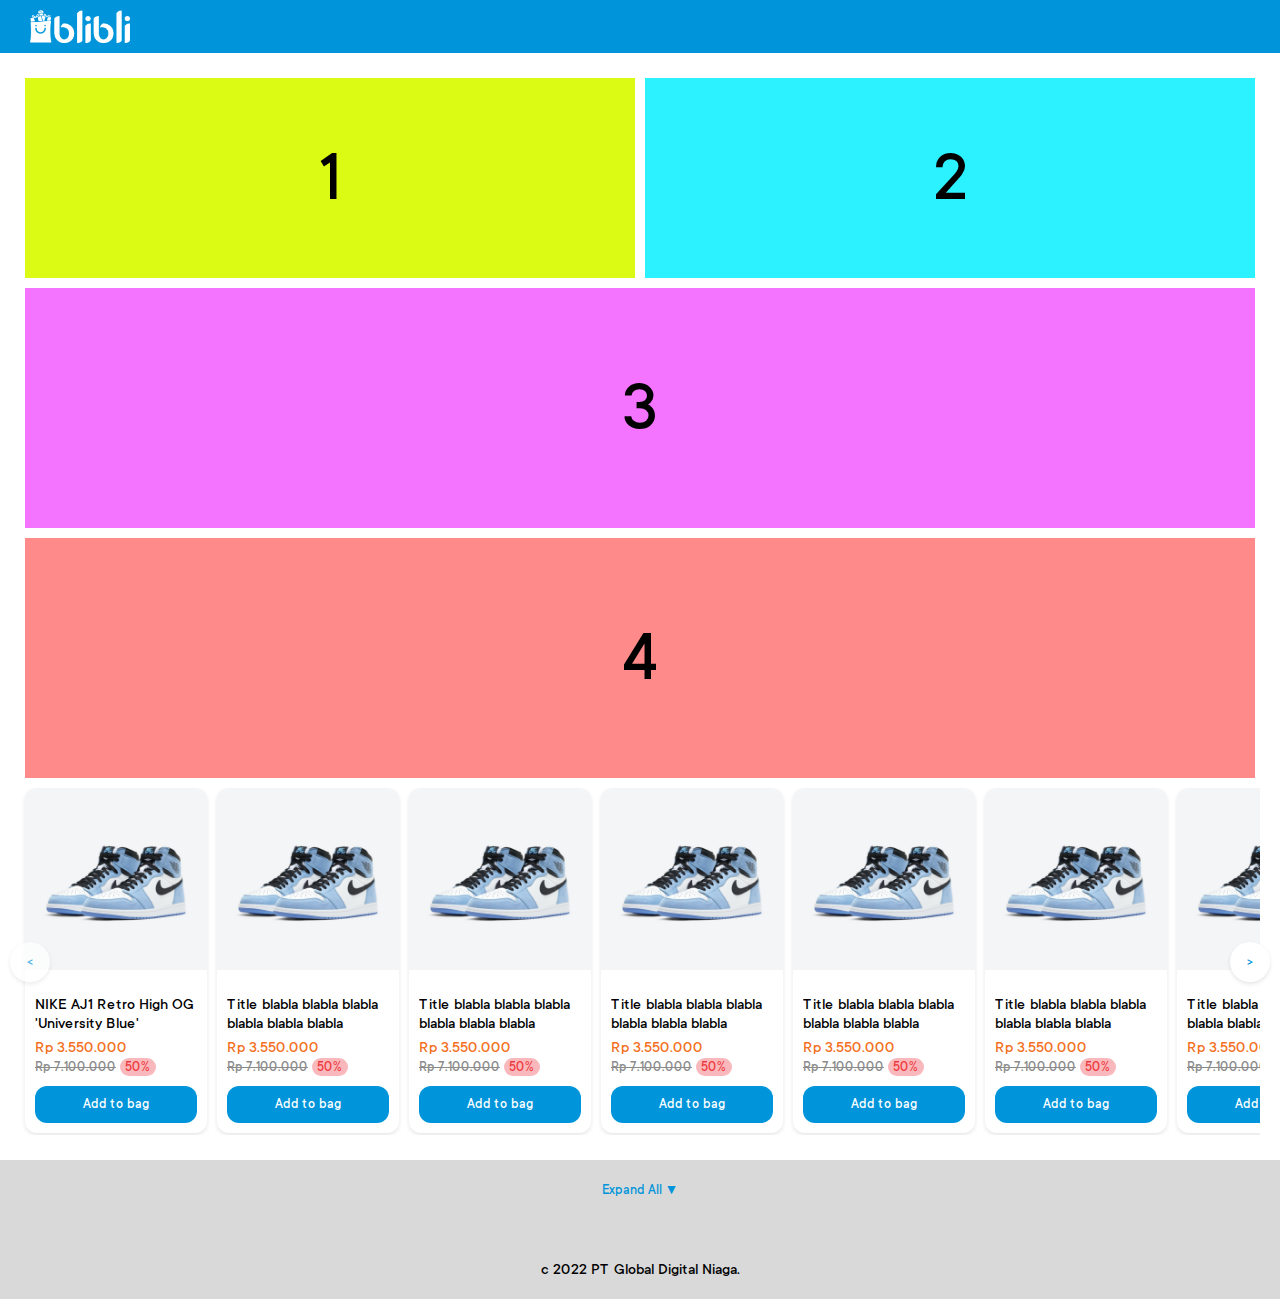
==== index.html @ 7bc6db9c "tidy the files" ====
<!DOCTYPE html>
<html lang="en">
  <head>
    <meta charset="UTF-8" />
    <meta name="viewport" content="width=device-width, initial-scale=1.0" />
    <title>Blibli - Fauzan Mustofa</title>
    <link rel="stylesheet" href="styles.css" />
  </head>
  <body>
    <header>
      <nav class="navbar">
        <div class="navbar-left">
          <img
            src="/images/blibli-putih.png"
            alt="Blibli Logo"
            class="logo"
          />
        </div>
      </nav>
    </header>

    <main>
      <!-- <div class="container">
        <button class="scroll-button left-button" disabled>&lt;</button>
        <div class="product-container">
          <article class="product-card">
            <div class="product-image">
              <img
                src="/images/air_jordan_nike_aj1_mid_diamond_full02_t4jyio6v.webp"
                alt="Product Image"
              />
            </div>
            <div class="product-details">
              <p class="product-title">
                Title blabla blabla blabla blabla blabla blabla
              </p>
              <div class="product-price-container">
                <span class="price">Rp 3.550.000</span>
                <div>
                  <span class="discount-price">Rp 7.100.000</span>
                  <span class="discount-percentage">50%</span>
                </div>
              </div>
              <button class="add-to-bag-button">Add to bag</button>
            </div>
          </article>

          <article class="product-card">
            <div class="product-image">
              <img
                src="/images/air_jordan_nike_aj1_mid_diamond_full02_t4jyio6v.webp"
                alt="Product Image"
              />
            </div>
            <div class="product-details">
              <p class="product-title">
                Title blabla blabla blabla blabla blabla blabla
              </p>
              <div class="product-price-container">
                <span class="price">Rp 3.550.000</span>
                <div>
                  <span class="discount-price">Rp 7.100.000</span>
                  <span class="discount-percentage">50%</span>
                </div>
              </div>
              <button class="add-to-bag-button">Add to bag</button>
            </div>
          </article>

          <article class="product-card">
            <div class="product-image">
              <img
                src="/images/air_jordan_nike_aj1_mid_diamond_full02_t4jyio6v.webp"
                alt="Product Image"
              />
            </div>
            <div class="product-details">
              <p class="product-title">
                Title blabla blabla blabla blabla blabla blabla
              </p>
              <div class="product-price-container">
                <span class="price">Rp 3.550.000</span>
                <div>
                  <span class="discount-price">Rp 7.100.000</span>
                  <span class="discount-percentage">50%</span>
                </div>
              </div>
              <button class="add-to-bag-button">Add to bag</button>
            </div>
          </article>
        </div>
        <button class="scroll-button right-button">&gt;</button>
      </div>

      <button id="scrollToTopBtn" title="Go to top">
        <span class="arrow-up">&uarr;</span>
      </button> -->

      <div class="flex-container">
        <div class="div1" style="background-color: #dbfb15">
          <p class="medium">1</p>
        </div>
        <div class="div2" style="background-color: #2cf1fe">
          <p class="medium">2</p>
        </div>
        <div class="div3" style="background-color: #f474ff">
          <p class="medium">3</p>
        </div>
        <div class="div4" style="background-color: #ff8a8a">
          <p class="medium">4</p>
        </div>
        <div class="div5">
          <button class="scroll-button left-button" disabled>&lt;</button>
          <div class="product-container">
            <article class="product-card">
              <div class="product-image">
                <img
                  src="/images/NIKE-AJ1-Retro-High-OG-University-Blue.png"
                  alt="Product Image"
                />
              </div>
              <div class="product-details">
                <p class="product-title">
                  NIKE AJ1 Retro High OG 'University Blue'
                </p>
                <div class="product-price-container">
                  <span class="price">Rp 3.550.000</span>
                  <div>
                    <span class="discount-price">Rp 7.100.000</span>
                    <span class="discount-percentage">50%</span>
                  </div>
                </div>
                <button class="add-to-bag-button">Add to bag</button>
              </div>
            </article>

            <article class="product-card">
              <div class="product-image">
                <img
                  src="/images/NIKE-AJ1-Retro-High-OG-University-Blue.png"
                  alt="Product Image"
                />
              </div>
              <div class="product-details">
                <p class="product-title">
                  Title blabla blabla blabla blabla blabla blabla
                </p>
                <div class="product-price-container">
                  <span class="price">Rp 3.550.000</span>
                  <div>
                    <span class="discount-price">Rp 7.100.000</span>
                    <span class="discount-percentage">50%</span>
                  </div>
                </div>
                <button class="add-to-bag-button">Add to bag</button>
              </div>
            </article>

            <article class="product-card">
              <div class="product-image">
                <img
                  src="/images/NIKE-AJ1-Retro-High-OG-University-Blue.png"
                  alt="Product Image"
                />
              </div>
              <div class="product-details">
                <p class="product-title">
                  Title blabla blabla blabla blabla blabla blabla
                </p>
                <div class="product-price-container">
                  <span class="price">Rp 3.550.000</span>
                  <div>
                    <span class="discount-price">Rp 7.100.000</span>
                    <span class="discount-percentage">50%</span>
                  </div>
                </div>
                <button class="add-to-bag-button">Add to bag</button>
              </div>
            </article>

            <article class="product-card">
              <div class="product-image">
                <img
                  src="/images//NIKE-AJ1-Retro-High-OG-University-Blue.png"
                  alt="Product Image"
                />
              </div>
              <div class="product-details">
                <p class="product-title">
                  Title blabla blabla blabla blabla blabla blabla
                </p>
                <div class="product-price-container">
                  <span class="price">Rp 3.550.000</span>
                  <div>
                    <span class="discount-price">Rp 7.100.000</span>
                    <span class="discount-percentage">50%</span>
                  </div>
                </div>
                <button class="add-to-bag-button">Add to bag</button>
              </div>
            </article>

            <article class="product-card">
              <div class="product-image">
                <img
                  src="/images/NIKE-AJ1-Retro-High-OG-University-Blue.png"
                  alt="Product Image"
                />
              </div>
              <div class="product-details">
                <p class="product-title">
                  Title blabla blabla blabla blabla blabla blabla
                </p>
                <div class="product-price-container">
                  <span class="price">Rp 3.550.000</span>
                  <div>
                    <span class="discount-price">Rp 7.100.000</span>
                    <span class="discount-percentage">50%</span>
                  </div>
                </div>
                <button class="add-to-bag-button">Add to bag</button>
              </div>
            </article>

            <article class="product-card">
              <div class="product-image">
                <img
                  src="/images/NIKE-AJ1-Retro-High-OG-University-Blue.png"
                  alt="Product Image"
                />
              </div>
              <div class="product-details">
                <p class="product-title">
                  Title blabla blabla blabla blabla blabla blabla
                </p>
                <div class="product-price-container">
                  <span class="price">Rp 3.550.000</span>
                  <div>
                    <span class="discount-price">Rp 7.100.000</span>
                    <span class="discount-percentage">50%</span>
                  </div>
                </div>
                <button class="add-to-bag-button">Add to bag</button>
              </div>
            </article>

            <article class="product-card">
              <div class="product-image">
                <img
                  src="/images/NIKE-AJ1-Retro-High-OG-University-Blue.png"
                  alt="Product Image"
                />
              </div>
              <div class="product-details">
                <p class="product-title">
                  Title blabla blabla blabla blabla blabla blabla
                </p>
                <div class="product-price-container">
                  <span class="price">Rp 3.550.000</span>
                  <div>
                    <span class="discount-price">Rp 7.100.000</span>
                    <span class="discount-percentage">50%</span>
                  </div>
                </div>
                <button class="add-to-bag-button">Add to bag</button>
              </div>
            </article>

            <article class="product-card">
              <div class="product-image">
                <img
                  src="/images/NIKE-AJ1-Retro-High-OG-University-Blue.png"
                  alt="Product Image"
                />
              </div>
              <div class="product-details">
                <p class="product-title">
                  Title blabla blabla blabla blabla blabla blabla
                </p>
                <div class="product-price-container">
                  <span class="price">Rp 3.550.000</span>
                  <div>
                    <span class="discount-price">Rp 7.100.000</span>
                    <span class="discount-percentage">50%</span>
                  </div>
                </div>
                <button class="add-to-bag-button">Add to bag</button>
              </div>
            </article>

            <article class="product-card">
              <div class="product-image">
                <img
                  src="/images/NIKE-AJ1-Retro-High-OG-University-Blue.png"
                  alt="Product Image"
                />
              </div>
              <div class="product-details">
                <p class="product-title">
                  Title blabla blabla blabla blabla blabla blabla
                </p>
                <div class="product-price-container">
                  <span class="price">Rp 3.550.000</span>
                  <div>
                    <span class="discount-price">Rp 7.100.000</span>
                    <span class="discount-percentage">50%</span>
                  </div>
                </div>
                <button class="add-to-bag-button">Add to bag</button>
              </div>
            </article>
          </div>
          <button class="scroll-button right-button">&gt;</button>
        </div>
      </div>

      <button id="scrollToTopBtn" title="Go to top">
        <span class="arrow-up">&uarr;</span>
      </button>
    </main>

    <!-- Footer -->
    <footer>
      <div class="footer-content collapsed" id="footer-content">
        <p>
          Lorem ipsum dolor sit amet, consectetur adipiscing elit. Pellentesque
          eget posuere magna. Cras at turpis eget lacus pretium hendrerit.
          Pellentesque vitae dolor mauris. Class aptent taciti sociosqu ad
          litora torquent per conubia nostra, per inceptos himenaeos. Phasellus
          viverra vitae augue sed consequat. Maecenas laoreet augue sed sem
          condimentum dictum. Maecenas et metus auctor, placerat nisl pharetra,
          tempus nisl. Donec pulvinar pharetra nisi, vel rhoncus dolor finibus
          eu. Fusce id sagittis libero, et posuere sem. Mauris ultricies lacinia
          ante, in semper nis! dictum at. Fusce venenatis augue non nisl tempus,
          eu fringilla mauris lobortis. Class aptent taciti sociosqu ad litora
          torquent per conubia nostra, per inceptos himenaeos. Nunc volutpat
          nunc tempus odio faucibus, sit amet ullamcorper metus eleifend.
        </p>
      </div>
      <button id="toggle-footer-button" onclick="toggleFooter()">
        Expand All ▼
      </button>
      <section class="footer-bottom">c 2022 PT Global Digital Niaga.</section>
    </footer>

    <script src="script.js"></script>
  </body>
</html>
---- styles.css ----
:root {
  --biru: #0095da;
  --jingga: #f37021;
  --abu: #8b8b8b;
  --merah-terang: #f9b9bc;
  --merah: #ef3b42;
}

@font-face {
  font-family: "TT Commons Pro";
  font-weight: normal;
  src: url("/fonts/TT Commons Regular.ttf") format("truetype");
}

@font-face {
  font-family: "TT Commons Pro";
  font-weight: medium;
  src: url("/fonts/TT Commons Medium.ttf") format("truetype");
}

@font-face {
  font-family: "TT Commons Pro";
  font-weight: bold;
  src: url("/fonts/TT Commons Bold.ttf") format("truetype");
}

p {
  font-family: "TT Commons Pro", Arial, sans-serif;
}

p.bold {
  font-weight: bold;
}

button {
  font-family: "TT Commons Pro", Arial, sans-serif;
}

body {
  margin: 0;
  padding: 0;
  font-family: "TT Commons Pro", Arial, sans-serif;
  display: flex;
  flex-direction: column;
  min-height: 100vh;
}

/* Navbar */

header {
  position: sticky;
  top: 0;
  background-color: var(--biru);
  padding: 10px;
  z-index: 100;
}

.navbar {
  display: flex;
  justify-content: space-between;
  align-items: center;
  padding: 0 20px;
}

.navbar-left {
  display: flex;
  align-items: center;
}

.navbar-right ul {
  list-style: none;
  padding: 0;
  margin: 0;
  display: flex;
}

.navbar-right ul li {
  margin-left: 10px;
}

.logo {
  width: 100px;
  margin-right: 10px;
}

@media screen and (max-width: 768px) {
  .navbar {
    flex-direction: column;
    align-items: center;
  }

  .navbar-right {
    margin-top: 10px;
  }

  .product-card {
    width: 132px;
  }
}

/* Product Card */

.product-container {
  display: flex;
  position: relative;
  align-items: center;
  width: 100%;
  overflow-x: auto;
  scroll-behavior: smooth;
  padding-bottom: 2px;
  margin: 5px 20px;
}

.product-container::-webkit-scrollbar {
  display: none;
}

.product-card {
  flex: 0 0 auto;
  border-radius: 12px;
  width: 182px;
  margin: 0 5px;
  box-shadow: 0 2px 4px rgba(0, 0, 0, 0.1);
}

.product-image img {
  width: 100%;
  height: auto;
  object-fit: cover;
  border-top-left-radius: 12px;
  border-top-right-radius: 12px;
}

.product-details {
  flex: 2;
  padding: 10px;
  display: flex;
  flex-direction: column;
}

.product-title {
  max-height: 3em; /* Set the maximum height for 2 lines of text */
  overflow: hidden;
  font-size: 16px;
  margin: 10px 0 5px 0;
  display: -webkit-box;
  -webkit-line-clamp: 2; /* Limit the text to 2 lines */
  -webkit-box-orient: vertical;
}

.product-description {
  font-size: 14px;
  margin-top: 5px;
}

.product-price-container {
  margin-top: auto; /* To push prices to the bottom of the card */
}

.price {
  color: var(--jingga);
  font-weight: medium;
  margin-top: 5px;
  font-size: 16px;
}

.discount-price {
  color: var(--abu);
  font-size: 14px;
  text-decoration: line-through;
}

.discount-percentage {
  color: var(--merah);
  font-weight: medium;
  font-size: 14px;
  background-color: var(--merah-terang);
  padding: 2px 5px;
  border-radius: 12px;
}

.add-to-bag-button {
  background-color: var(--biru);
  color: #fff;
  border: none;
  padding: 10px;
  cursor: pointer;
  font-size: 14px;
  margin-top: 10px;
  align-self: center;
  border-radius: 12px;
  width: 100%;
}

.scroll-button {
  position: sticky;
  top: 50%;
  transform: translateY(-50%);
  width: 40px;
  height: 40px;
  background-color: #fff;
  color: var(--biru);
  box-shadow: 0 2px 4px rgba(0, 0, 0, 0.1);
  border: none;
  cursor: pointer;
  opacity: 1;
  transition: opacity 0.3s;
  z-index: 1;
  border-radius: 50%;
}

.scroll-button:disabled {
  opacity: 0.7;
  cursor: not-allowed;
}

.left-button {
  position: absolute;
  left: 0;
  margin-left: 10px;
}

.right-button {
  position: absolute;
  right: 0;
  margin-right: -30px;
}

@media screen and (max-width: 768px) {
  .product-container {
    overflow-x: scroll;
    scroll-snap-type: x mandatory;
    scroll-behavior: smooth;
    -webkit-overflow-scrolling: touch;
    -ms-overflow-style: none;
    scrollbar-width: none;
  }
  .scroll-button {
    display: none;
  }
}

/* Footer */

footer {
  background-color: #d9d9d9;
  color: #000;
  text-align: center;
  padding: 20px 0;
}

#footer-content {
  padding: 20px;
  text-align: justify;
}

.footer-bottom {
  margin-top: 60px;
}

#toggle-footer-button {
  cursor: pointer;
  font-size: 14px;
  font-weight: medium;
  color: var(--biru);
  background-color: transparent;
  border: none;
  text-align: justify;
}

#footer-content.collapsed {
  display: none;
}

/* Scroll to top button */

#scrollToTopBtn {
  display: none;
  position: fixed;
  bottom: 20px;
  right: 20px;
  width: 40px;
  height: 40px;
  background-color: #fff;
  border: none;
  border-radius: 50%;
  cursor: pointer;
  opacity: 0.7;
  z-index: 1000;
}

#scrollToTopBtn:hover {
  opacity: 1;
}

.arrow-up {
  display: block;
  border-top: 2px solid #fff;
  border-right: 2px solid #fff;
  position: absolute;
  top: 50%;
  left: 50%;
  transform: translate(-50%, -50%);
  color: var(--biru);
}

/* Flex box */

.flex-container {
  display: flex;
  flex-wrap: wrap;
  justify-content: space-between;
  align-items: center;
  margin: 20px;
}

.div1,
.div2 {
  flex: 1;
  width: 50vw;
  height: 200px;
  color: black;
  margin: 5px;
  display: flex;
  justify-content: center;
  align-items: center;
  font-size: 72px;
}

.div3,
.div4 {
  width: 100%;
  height: 200px;
  color: black;
  text-align: center;
  padding: 20px;
  margin: 5px;
  display: flex;
  justify-content: center;
  align-items: center;
  font-size: 72px;
}

.div5 {
  justify-content: space-between;
  position: relative;
  margin: 0 0 0 -20px;
  width: 100%;
  align-items: center;
}

@media (max-width: 768px) {
  .div1 {
    order: 4;
  }

  .div2 {
    order: 5;
  }

  .div3 {
    order: 2;
  }

  .div4 {
    order: 1;
  }

  .div5 {
    order: 3;
  }
}
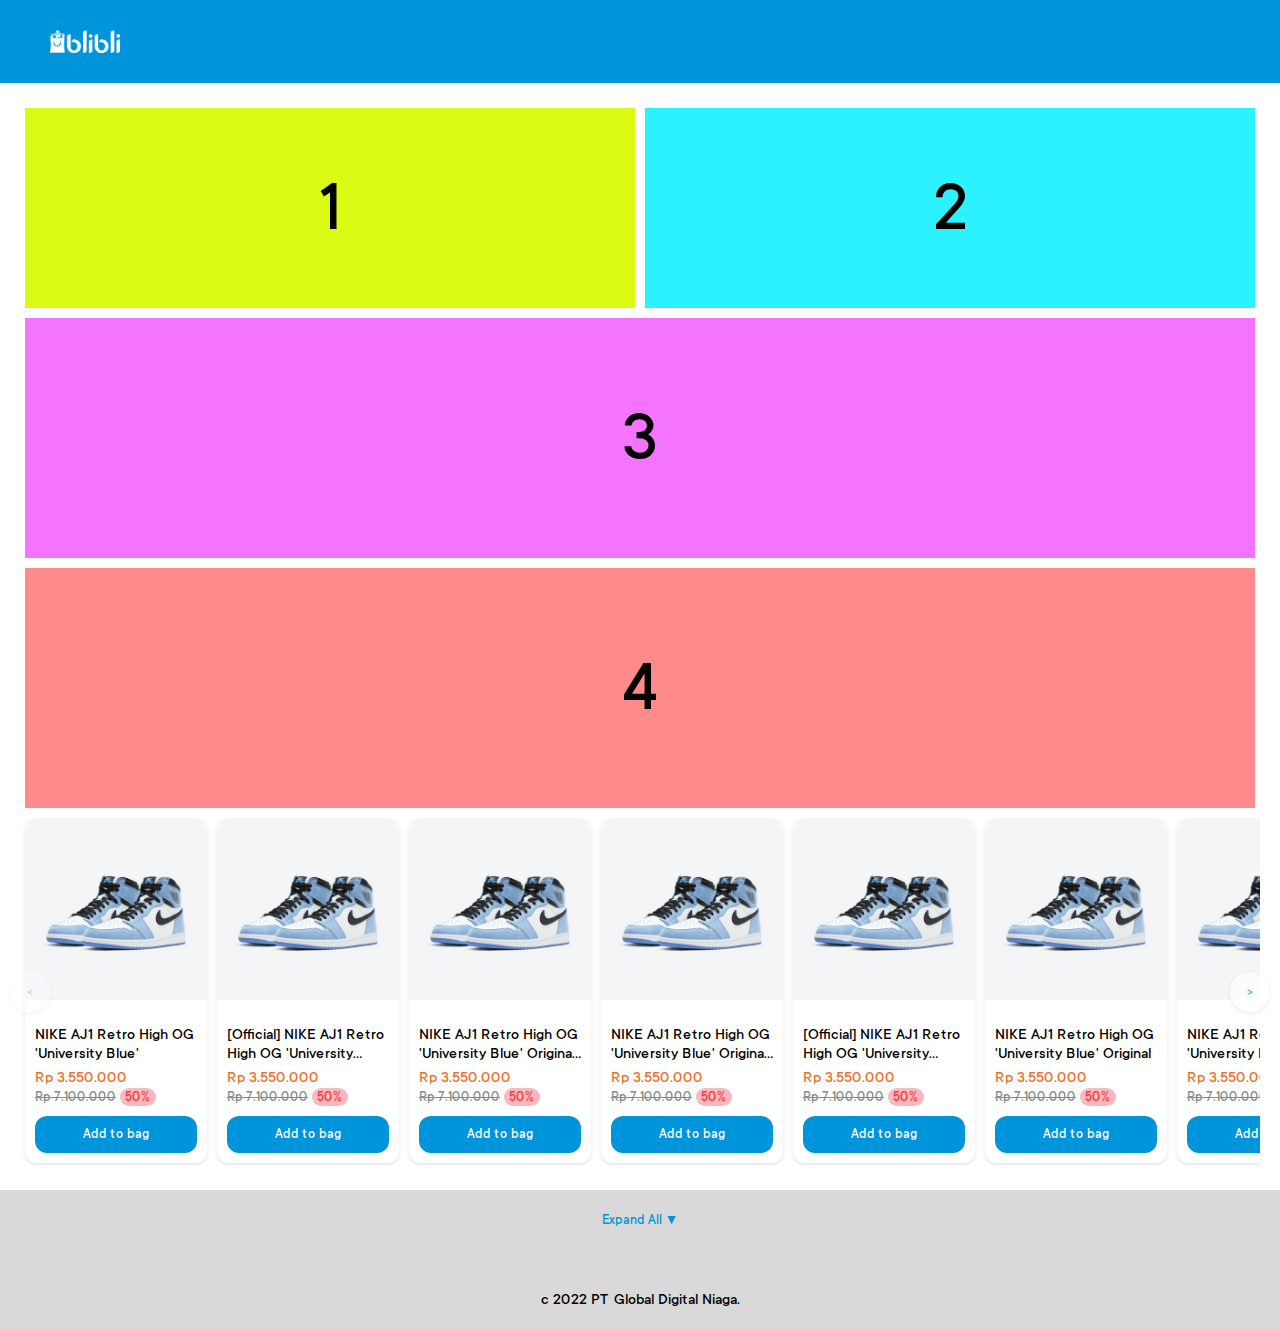
==== commit c4de8705: "add tooltips" ====
--- a/index.html
+++ b/index.html
@@ -10,92 +10,12 @@
     <header>
       <nav class="navbar">
         <div class="navbar-left">
-          <img
-            src="/images/blibli-putih.png"
-            alt="Blibli Logo"
-            class="logo"
-          />
+          <img src="/images/blibli-putih.png" alt="Blibli Logo" class="logo" />
         </div>
       </nav>
     </header>
 
     <main>
-      <!-- <div class="container">
-        <button class="scroll-button left-button" disabled>&lt;</button>
-        <div class="product-container">
-          <article class="product-card">
-            <div class="product-image">
-              <img
-                src="/images/air_jordan_nike_aj1_mid_diamond_full02_t4jyio6v.webp"
-                alt="Product Image"
-              />
-            </div>
-            <div class="product-details">
-              <p class="product-title">
-                Title blabla blabla blabla blabla blabla blabla
-              </p>
-              <div class="product-price-container">
-                <span class="price">Rp 3.550.000</span>
-                <div>
-                  <span class="discount-price">Rp 7.100.000</span>
-                  <span class="discount-percentage">50%</span>
-                </div>
-              </div>
-              <button class="add-to-bag-button">Add to bag</button>
-            </div>
-          </article>
-
-          <article class="product-card">
-            <div class="product-image">
-              <img
-                src="/images/air_jordan_nike_aj1_mid_diamond_full02_t4jyio6v.webp"
-                alt="Product Image"
-              />
-            </div>
-            <div class="product-details">
-              <p class="product-title">
-                Title blabla blabla blabla blabla blabla blabla
-              </p>
-              <div class="product-price-container">
-                <span class="price">Rp 3.550.000</span>
-                <div>
-                  <span class="discount-price">Rp 7.100.000</span>
-                  <span class="discount-percentage">50%</span>
-                </div>
-              </div>
-              <button class="add-to-bag-button">Add to bag</button>
-            </div>
-          </article>
-
-          <article class="product-card">
-            <div class="product-image">
-              <img
-                src="/images/air_jordan_nike_aj1_mid_diamond_full02_t4jyio6v.webp"
-                alt="Product Image"
-              />
-            </div>
-            <div class="product-details">
-              <p class="product-title">
-                Title blabla blabla blabla blabla blabla blabla
-              </p>
-              <div class="product-price-container">
-                <span class="price">Rp 3.550.000</span>
-                <div>
-                  <span class="discount-price">Rp 7.100.000</span>
-                  <span class="discount-percentage">50%</span>
-                </div>
-              </div>
-              <button class="add-to-bag-button">Add to bag</button>
-            </div>
-          </article>
-        </div>
-        <button class="scroll-button right-button">&gt;</button>
-      </div>
-
-      <button id="scrollToTopBtn" title="Go to top">
-        <span class="arrow-up">&uarr;</span>
-      </button> -->
-
       <div class="flex-container">
         <div class="div1" style="background-color: #dbfb15">
           <p class="medium">1</p>
@@ -110,7 +30,13 @@
           <p class="medium">4</p>
         </div>
         <div class="div5">
-          <button class="scroll-button left-button" disabled>&lt;</button>
+          <button
+            class="scroll-button left-button"
+            disabled
+            data-tooltip="Scroll Left"
+          >
+            &lt;
+          </button>
           <div class="product-container">
             <article class="product-card">
               <div class="product-image">
@@ -143,29 +69,30 @@
               </div>
               <div class="product-details">
                 <p class="product-title">
-                  Title blabla blabla blabla blabla blabla blabla
-                </p>
-                <div class="product-price-container">
-                  <span class="price">Rp 3.550.000</span>
-                  <div>
-                    <span class="discount-price">Rp 7.100.000</span>
-                    <span class="discount-percentage">50%</span>
-                  </div>
-                </div>
-                <button class="add-to-bag-button">Add to bag</button>
-              </div>
-            </article>
-
-            <article class="product-card">
-              <div class="product-image">
-                <img
-                  src="/images/NIKE-AJ1-Retro-High-OG-University-Blue.png"
-                  alt="Product Image"
-                />
-              </div>
-              <div class="product-details">
-                <p class="product-title">
-                  Title blabla blabla blabla blabla blabla blabla
+                  [Official] NIKE AJ1 Retro High OG 'University Blue' Original
+                  100%
+                </p>
+                <div class="product-price-container">
+                  <span class="price">Rp 3.550.000</span>
+                  <div>
+                    <span class="discount-price">Rp 7.100.000</span>
+                    <span class="discount-percentage">50%</span>
+                  </div>
+                </div>
+                <button class="add-to-bag-button">Add to bag</button>
+              </div>
+            </article>
+
+            <article class="product-card">
+              <div class="product-image">
+                <img
+                  src="/images/NIKE-AJ1-Retro-High-OG-University-Blue.png"
+                  alt="Product Image"
+                />
+              </div>
+              <div class="product-details">
+                <p class="product-title">
+                  NIKE AJ1 Retro High OG 'University Blue' Original BNIB
                 </p>
                 <div class="product-price-container">
                   <span class="price">Rp 3.550.000</span>
@@ -187,117 +114,118 @@
               </div>
               <div class="product-details">
                 <p class="product-title">
-                  Title blabla blabla blabla blabla blabla blabla
-                </p>
-                <div class="product-price-container">
-                  <span class="price">Rp 3.550.000</span>
-                  <div>
-                    <span class="discount-price">Rp 7.100.000</span>
-                    <span class="discount-percentage">50%</span>
-                  </div>
-                </div>
-                <button class="add-to-bag-button">Add to bag</button>
-              </div>
-            </article>
-
-            <article class="product-card">
-              <div class="product-image">
-                <img
-                  src="/images/NIKE-AJ1-Retro-High-OG-University-Blue.png"
-                  alt="Product Image"
-                />
-              </div>
-              <div class="product-details">
-                <p class="product-title">
-                  Title blabla blabla blabla blabla blabla blabla
-                </p>
-                <div class="product-price-container">
-                  <span class="price">Rp 3.550.000</span>
-                  <div>
-                    <span class="discount-price">Rp 7.100.000</span>
-                    <span class="discount-percentage">50%</span>
-                  </div>
-                </div>
-                <button class="add-to-bag-button">Add to bag</button>
-              </div>
-            </article>
-
-            <article class="product-card">
-              <div class="product-image">
-                <img
-                  src="/images/NIKE-AJ1-Retro-High-OG-University-Blue.png"
-                  alt="Product Image"
-                />
-              </div>
-              <div class="product-details">
-                <p class="product-title">
-                  Title blabla blabla blabla blabla blabla blabla
-                </p>
-                <div class="product-price-container">
-                  <span class="price">Rp 3.550.000</span>
-                  <div>
-                    <span class="discount-price">Rp 7.100.000</span>
-                    <span class="discount-percentage">50%</span>
-                  </div>
-                </div>
-                <button class="add-to-bag-button">Add to bag</button>
-              </div>
-            </article>
-
-            <article class="product-card">
-              <div class="product-image">
-                <img
-                  src="/images/NIKE-AJ1-Retro-High-OG-University-Blue.png"
-                  alt="Product Image"
-                />
-              </div>
-              <div class="product-details">
-                <p class="product-title">
-                  Title blabla blabla blabla blabla blabla blabla
-                </p>
-                <div class="product-price-container">
-                  <span class="price">Rp 3.550.000</span>
-                  <div>
-                    <span class="discount-price">Rp 7.100.000</span>
-                    <span class="discount-percentage">50%</span>
-                  </div>
-                </div>
-                <button class="add-to-bag-button">Add to bag</button>
-              </div>
-            </article>
-
-            <article class="product-card">
-              <div class="product-image">
-                <img
-                  src="/images/NIKE-AJ1-Retro-High-OG-University-Blue.png"
-                  alt="Product Image"
-                />
-              </div>
-              <div class="product-details">
-                <p class="product-title">
-                  Title blabla blabla blabla blabla blabla blabla
-                </p>
-                <div class="product-price-container">
-                  <span class="price">Rp 3.550.000</span>
-                  <div>
-                    <span class="discount-price">Rp 7.100.000</span>
-                    <span class="discount-percentage">50%</span>
-                  </div>
-                </div>
-                <button class="add-to-bag-button">Add to bag</button>
-              </div>
-            </article>
-
-            <article class="product-card">
-              <div class="product-image">
-                <img
-                  src="/images/NIKE-AJ1-Retro-High-OG-University-Blue.png"
-                  alt="Product Image"
-                />
-              </div>
-              <div class="product-details">
-                <p class="product-title">
-                  Title blabla blabla blabla blabla blabla blabla
+                  NIKE AJ1 Retro High OG 'University Blue' Original BNOB
+                </p>
+                <div class="product-price-container">
+                  <span class="price">Rp 3.550.000</span>
+                  <div>
+                    <span class="discount-price">Rp 7.100.000</span>
+                    <span class="discount-percentage">50%</span>
+                  </div>
+                </div>
+                <button class="add-to-bag-button">Add to bag</button>
+              </div>
+            </article>
+
+            <article class="product-card">
+              <div class="product-image">
+                <img
+                  src="/images/NIKE-AJ1-Retro-High-OG-University-Blue.png"
+                  alt="Product Image"
+                />
+              </div>
+              <div class="product-details">
+                <p class="product-title">
+                  [Official] NIKE AJ1 Retro High OG 'University Blue' Original
+                  BNIB
+                </p>
+                <div class="product-price-container">
+                  <span class="price">Rp 3.550.000</span>
+                  <div>
+                    <span class="discount-price">Rp 7.100.000</span>
+                    <span class="discount-percentage">50%</span>
+                  </div>
+                </div>
+                <button class="add-to-bag-button">Add to bag</button>
+              </div>
+            </article>
+
+            <article class="product-card">
+              <div class="product-image">
+                <img
+                  src="/images/NIKE-AJ1-Retro-High-OG-University-Blue.png"
+                  alt="Product Image"
+                />
+              </div>
+              <div class="product-details">
+                <p class="product-title">
+                  NIKE AJ1 Retro High OG 'University Blue' Original
+                </p>
+                <div class="product-price-container">
+                  <span class="price">Rp 3.550.000</span>
+                  <div>
+                    <span class="discount-price">Rp 7.100.000</span>
+                    <span class="discount-percentage">50%</span>
+                  </div>
+                </div>
+                <button class="add-to-bag-button">Add to bag</button>
+              </div>
+            </article>
+
+            <article class="product-card">
+              <div class="product-image">
+                <img
+                  src="/images/NIKE-AJ1-Retro-High-OG-University-Blue.png"
+                  alt="Product Image"
+                />
+              </div>
+              <div class="product-details">
+                <p class="product-title">
+                  NIKE AJ1 Retro High OG 'University Blue' Original
+                </p>
+                <div class="product-price-container">
+                  <span class="price">Rp 3.550.000</span>
+                  <div>
+                    <span class="discount-price">Rp 7.100.000</span>
+                    <span class="discount-percentage">50%</span>
+                  </div>
+                </div>
+                <button class="add-to-bag-button">Add to bag</button>
+              </div>
+            </article>
+
+            <article class="product-card">
+              <div class="product-image">
+                <img
+                  src="/images/NIKE-AJ1-Retro-High-OG-University-Blue.png"
+                  alt="Product Image"
+                />
+              </div>
+              <div class="product-details">
+                <p class="product-title">
+                  NIKE AJ1 Retro High OG 'University Blue' Original
+                </p>
+                <div class="product-price-container">
+                  <span class="price">Rp 3.550.000</span>
+                  <div>
+                    <span class="discount-price">Rp 7.100.000</span>
+                    <span class="discount-percentage">50%</span>
+                  </div>
+                </div>
+                <button class="add-to-bag-button">Add to bag</button>
+              </div>
+            </article>
+
+            <article class="product-card">
+              <div class="product-image">
+                <img
+                  src="/images/NIKE-AJ1-Retro-High-OG-University-Blue.png"
+                  alt="Product Image"
+                />
+              </div>
+              <div class="product-details">
+                <p class="product-title">
+                  NIKE AJ1 Retro High OG 'University Blue' Original
                 </p>
                 <div class="product-price-container">
                   <span class="price">Rp 3.550.000</span>
@@ -310,7 +238,12 @@
               </div>
             </article>
           </div>
-          <button class="scroll-button right-button">&gt;</button>
+          <button
+            class="scroll-button right-button"
+            data-tooltip="Scroll Right"
+          >
+            &gt;
+          </button>
         </div>
       </div>
 
--- a/styles.css
+++ b/styles.css
@@ -59,7 +59,7 @@
   display: flex;
   justify-content: space-between;
   align-items: center;
-  padding: 0 20px;
+  padding: 20px 40px;
 }
 
 .navbar-left {
@@ -79,7 +79,7 @@
 }
 
 .logo {
-  width: 100px;
+  width: 70px;
   margin-right: 10px;
 }
 
@@ -91,10 +91,6 @@
 
   .navbar-right {
     margin-top: 10px;
-  }
-
-  .product-card {
-    width: 132px;
   }
 }
 
@@ -207,11 +203,16 @@
   transition: opacity 0.3s;
   z-index: 1;
   border-radius: 50%;
+  opacity: 0.7;
 }
 
 .scroll-button:disabled {
-  opacity: 0.7;
+  opacity: 0.3;
   cursor: not-allowed;
+}
+
+.scroll-button:hover {
+  opacity: 1;
 }
 
 .left-button {
@@ -224,6 +225,41 @@
   position: absolute;
   right: 0;
   margin-right: -30px;
+}
+
+/* Tooltip container styles */
+
+.tooltip {
+  position: absolute;
+  background-color: rgba(0, 0, 0, 0.7);
+  color: #fff;
+  padding: 4px 8px;
+  border-radius: 4px;
+  font-size: 12px;
+  visibility: hidden;
+  opacity: 0;
+  transition: opacity 0.3s, visibility 0.3s;
+}
+
+/* Tooltip arrow styles */
+
+.tooltip::before {
+  content: "";
+  position: absolute;
+}
+
+.tooltip.left::before {
+  border-color: transparent transparent transparent rgba(0, 0, 0, 0.7);
+  right: 100%;
+  top: 50%;
+  transform: translateY(-50%);
+}
+
+.tooltip.right::before {
+  border-color: transparent rgba(0, 0, 0, 0.7) transparent transparent;
+  left: 100%;
+  top: 50%;
+  transform: translateY(-50%);
 }
 
 @media screen and (max-width: 768px) {
@@ -237,6 +273,9 @@
   }
   .scroll-button {
     display: none;
+  }
+  .product-card {
+    width: 132px;
   }
 }
 
@@ -368,5 +407,6 @@
 
   .div5 {
     order: 3;
-  }
-}
+    margin: 0;
+  }
+}
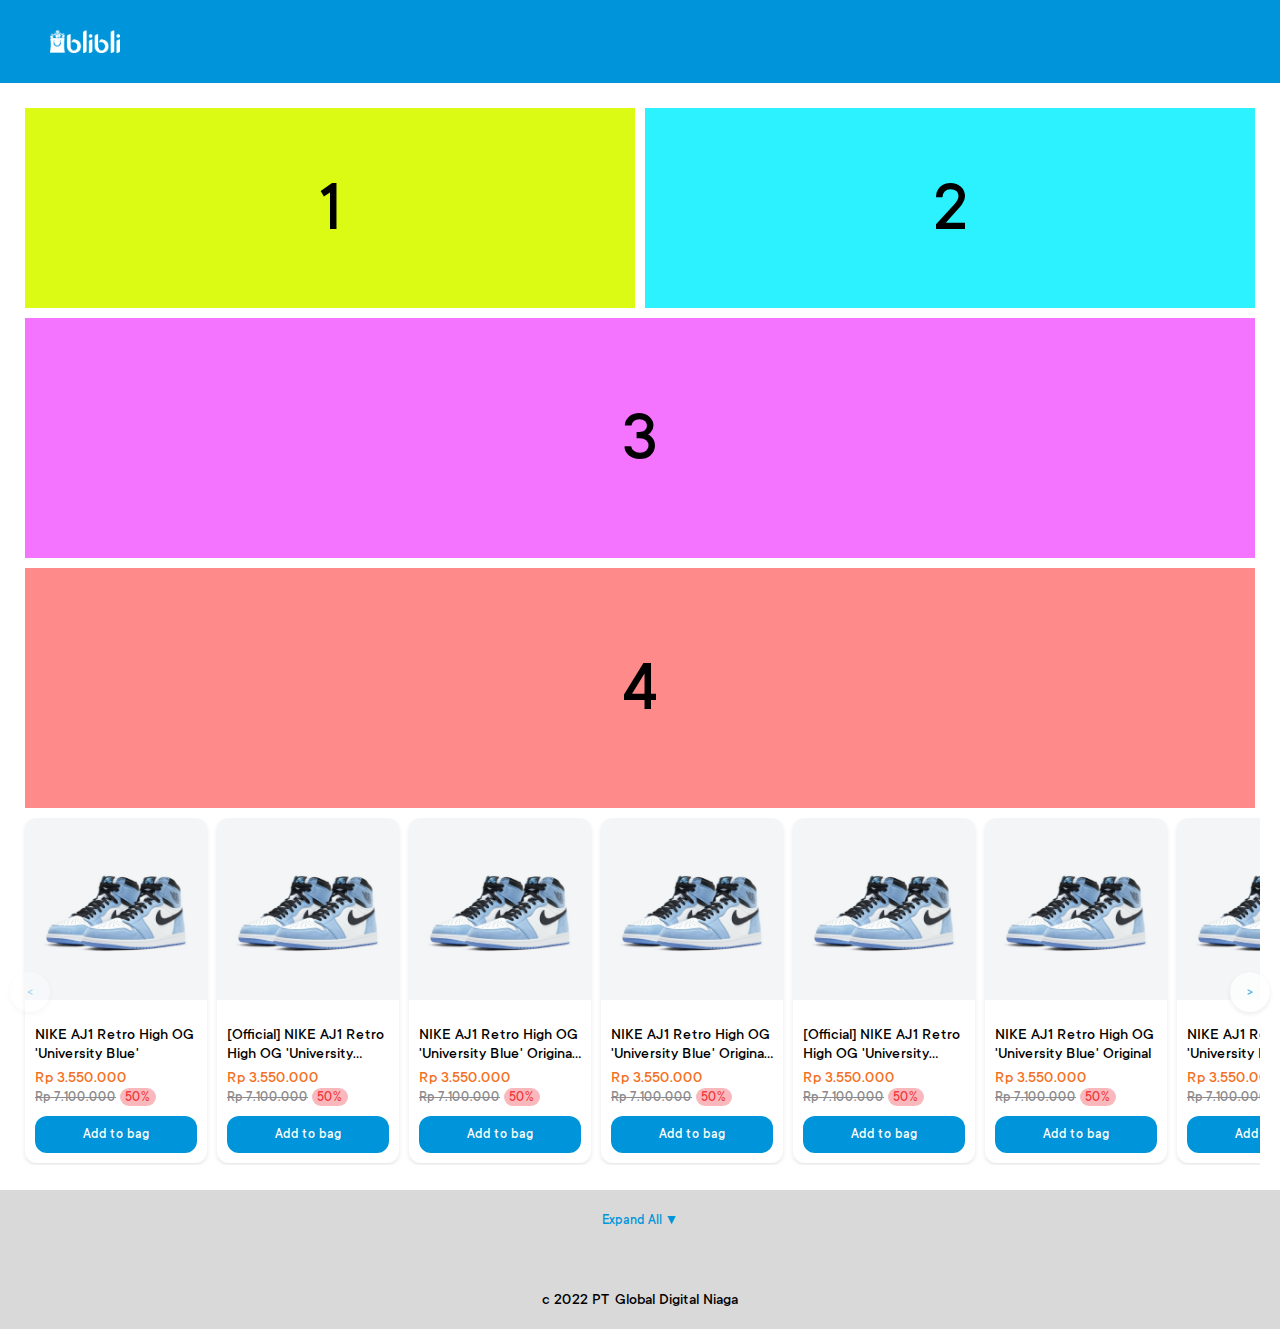
==== commit 7d68a5df: "remove ." ====
--- a/index.html
+++ b/index.html
@@ -2,7 +2,11 @@
 <html lang="en">
   <head>
     <meta charset="UTF-8" />
-    <meta name="viewport" content="width=device-width, initial-scale=1.0" />
+    <!-- <meta name="viewport" content="width=device-width, initial-scale=1.0, user-scalable=no" /> -->
+    <meta
+      name="viewport"
+      content="width=device-width, initial-scale=1.0, maximum-scale=1.0, user-scalable=no"
+    />
     <title>Blibli - Fauzan Mustofa</title>
     <link rel="stylesheet" href="styles.css" />
   </head>
@@ -30,220 +34,222 @@
           <p class="medium">4</p>
         </div>
         <div class="div5">
-          <button
-            class="scroll-button left-button"
-            disabled
-            data-tooltip="Scroll Left"
-          >
-            &lt;
-          </button>
-          <div class="product-container">
-            <article class="product-card">
-              <div class="product-image">
-                <img
-                  src="/images/NIKE-AJ1-Retro-High-OG-University-Blue.png"
-                  alt="Product Image"
-                />
-              </div>
-              <div class="product-details">
-                <p class="product-title">
-                  NIKE AJ1 Retro High OG 'University Blue'
-                </p>
-                <div class="product-price-container">
-                  <span class="price">Rp 3.550.000</span>
-                  <div>
-                    <span class="discount-price">Rp 7.100.000</span>
-                    <span class="discount-percentage">50%</span>
-                  </div>
-                </div>
-                <button class="add-to-bag-button">Add to bag</button>
-              </div>
-            </article>
-
-            <article class="product-card">
-              <div class="product-image">
-                <img
-                  src="/images/NIKE-AJ1-Retro-High-OG-University-Blue.png"
-                  alt="Product Image"
-                />
-              </div>
-              <div class="product-details">
-                <p class="product-title">
-                  [Official] NIKE AJ1 Retro High OG 'University Blue' Original
-                  100%
-                </p>
-                <div class="product-price-container">
-                  <span class="price">Rp 3.550.000</span>
-                  <div>
-                    <span class="discount-price">Rp 7.100.000</span>
-                    <span class="discount-percentage">50%</span>
-                  </div>
-                </div>
-                <button class="add-to-bag-button">Add to bag</button>
-              </div>
-            </article>
-
-            <article class="product-card">
-              <div class="product-image">
-                <img
-                  src="/images/NIKE-AJ1-Retro-High-OG-University-Blue.png"
-                  alt="Product Image"
-                />
-              </div>
-              <div class="product-details">
-                <p class="product-title">
-                  NIKE AJ1 Retro High OG 'University Blue' Original BNIB
-                </p>
-                <div class="product-price-container">
-                  <span class="price">Rp 3.550.000</span>
-                  <div>
-                    <span class="discount-price">Rp 7.100.000</span>
-                    <span class="discount-percentage">50%</span>
-                  </div>
-                </div>
-                <button class="add-to-bag-button">Add to bag</button>
-              </div>
-            </article>
-
-            <article class="product-card">
-              <div class="product-image">
-                <img
-                  src="/images//NIKE-AJ1-Retro-High-OG-University-Blue.png"
-                  alt="Product Image"
-                />
-              </div>
-              <div class="product-details">
-                <p class="product-title">
-                  NIKE AJ1 Retro High OG 'University Blue' Original BNOB
-                </p>
-                <div class="product-price-container">
-                  <span class="price">Rp 3.550.000</span>
-                  <div>
-                    <span class="discount-price">Rp 7.100.000</span>
-                    <span class="discount-percentage">50%</span>
-                  </div>
-                </div>
-                <button class="add-to-bag-button">Add to bag</button>
-              </div>
-            </article>
-
-            <article class="product-card">
-              <div class="product-image">
-                <img
-                  src="/images/NIKE-AJ1-Retro-High-OG-University-Blue.png"
-                  alt="Product Image"
-                />
-              </div>
-              <div class="product-details">
-                <p class="product-title">
-                  [Official] NIKE AJ1 Retro High OG 'University Blue' Original
-                  BNIB
-                </p>
-                <div class="product-price-container">
-                  <span class="price">Rp 3.550.000</span>
-                  <div>
-                    <span class="discount-price">Rp 7.100.000</span>
-                    <span class="discount-percentage">50%</span>
-                  </div>
-                </div>
-                <button class="add-to-bag-button">Add to bag</button>
-              </div>
-            </article>
-
-            <article class="product-card">
-              <div class="product-image">
-                <img
-                  src="/images/NIKE-AJ1-Retro-High-OG-University-Blue.png"
-                  alt="Product Image"
-                />
-              </div>
-              <div class="product-details">
-                <p class="product-title">
-                  NIKE AJ1 Retro High OG 'University Blue' Original
-                </p>
-                <div class="product-price-container">
-                  <span class="price">Rp 3.550.000</span>
-                  <div>
-                    <span class="discount-price">Rp 7.100.000</span>
-                    <span class="discount-percentage">50%</span>
-                  </div>
-                </div>
-                <button class="add-to-bag-button">Add to bag</button>
-              </div>
-            </article>
-
-            <article class="product-card">
-              <div class="product-image">
-                <img
-                  src="/images/NIKE-AJ1-Retro-High-OG-University-Blue.png"
-                  alt="Product Image"
-                />
-              </div>
-              <div class="product-details">
-                <p class="product-title">
-                  NIKE AJ1 Retro High OG 'University Blue' Original
-                </p>
-                <div class="product-price-container">
-                  <span class="price">Rp 3.550.000</span>
-                  <div>
-                    <span class="discount-price">Rp 7.100.000</span>
-                    <span class="discount-percentage">50%</span>
-                  </div>
-                </div>
-                <button class="add-to-bag-button">Add to bag</button>
-              </div>
-            </article>
-
-            <article class="product-card">
-              <div class="product-image">
-                <img
-                  src="/images/NIKE-AJ1-Retro-High-OG-University-Blue.png"
-                  alt="Product Image"
-                />
-              </div>
-              <div class="product-details">
-                <p class="product-title">
-                  NIKE AJ1 Retro High OG 'University Blue' Original
-                </p>
-                <div class="product-price-container">
-                  <span class="price">Rp 3.550.000</span>
-                  <div>
-                    <span class="discount-price">Rp 7.100.000</span>
-                    <span class="discount-percentage">50%</span>
-                  </div>
-                </div>
-                <button class="add-to-bag-button">Add to bag</button>
-              </div>
-            </article>
-
-            <article class="product-card">
-              <div class="product-image">
-                <img
-                  src="/images/NIKE-AJ1-Retro-High-OG-University-Blue.png"
-                  alt="Product Image"
-                />
-              </div>
-              <div class="product-details">
-                <p class="product-title">
-                  NIKE AJ1 Retro High OG 'University Blue' Original
-                </p>
-                <div class="product-price-container">
-                  <span class="price">Rp 3.550.000</span>
-                  <div>
-                    <span class="discount-price">Rp 7.100.000</span>
-                    <span class="discount-percentage">50%</span>
-                  </div>
-                </div>
-                <button class="add-to-bag-button">Add to bag</button>
-              </div>
-            </article>
+          <div class="div5-1">
+            <button
+              class="scroll-button left-button"
+              disabled
+              data-tooltip="Scroll Left"
+            >
+              &lt;
+            </button>
+            <div class="product-container">
+              <article class="product-card">
+                <div class="product-image">
+                  <img
+                    src="/images/NIKE-AJ1-Retro-High-OG-University-Blue.png"
+                    alt="Product Image"
+                  />
+                </div>
+                <div class="product-details">
+                  <p class="product-title">
+                    NIKE AJ1 Retro High OG 'University Blue'
+                  </p>
+                  <div class="product-price-container">
+                    <span class="price">Rp 3.550.000</span>
+                    <div>
+                      <span class="discount-price">Rp 7.100.000</span>
+                      <span class="discount-percentage">50%</span>
+                    </div>
+                  </div>
+                  <button class="add-to-bag-button">Add to bag</button>
+                </div>
+              </article>
+
+              <article class="product-card">
+                <div class="product-image">
+                  <img
+                    src="/images/NIKE-AJ1-Retro-High-OG-University-Blue.png"
+                    alt="Product Image"
+                  />
+                </div>
+                <div class="product-details">
+                  <p class="product-title">
+                    [Official] NIKE AJ1 Retro High OG 'University Blue' Original
+                    100%
+                  </p>
+                  <div class="product-price-container">
+                    <span class="price">Rp 3.550.000</span>
+                    <div>
+                      <span class="discount-price">Rp 7.100.000</span>
+                      <span class="discount-percentage">50%</span>
+                    </div>
+                  </div>
+                  <button class="add-to-bag-button">Add to bag</button>
+                </div>
+              </article>
+
+              <article class="product-card">
+                <div class="product-image">
+                  <img
+                    src="/images/NIKE-AJ1-Retro-High-OG-University-Blue.png"
+                    alt="Product Image"
+                  />
+                </div>
+                <div class="product-details">
+                  <p class="product-title">
+                    NIKE AJ1 Retro High OG 'University Blue' Original BNIB
+                  </p>
+                  <div class="product-price-container">
+                    <span class="price">Rp 3.550.000</span>
+                    <div>
+                      <span class="discount-price">Rp 7.100.000</span>
+                      <span class="discount-percentage">50%</span>
+                    </div>
+                  </div>
+                  <button class="add-to-bag-button">Add to bag</button>
+                </div>
+              </article>
+
+              <article class="product-card">
+                <div class="product-image">
+                  <img
+                    src="/images//NIKE-AJ1-Retro-High-OG-University-Blue.png"
+                    alt="Product Image"
+                  />
+                </div>
+                <div class="product-details">
+                  <p class="product-title">
+                    NIKE AJ1 Retro High OG 'University Blue' Original BNOB
+                  </p>
+                  <div class="product-price-container">
+                    <span class="price">Rp 3.550.000</span>
+                    <div>
+                      <span class="discount-price">Rp 7.100.000</span>
+                      <span class="discount-percentage">50%</span>
+                    </div>
+                  </div>
+                  <button class="add-to-bag-button">Add to bag</button>
+                </div>
+              </article>
+
+              <article class="product-card">
+                <div class="product-image">
+                  <img
+                    src="/images/NIKE-AJ1-Retro-High-OG-University-Blue.png"
+                    alt="Product Image"
+                  />
+                </div>
+                <div class="product-details">
+                  <p class="product-title">
+                    [Official] NIKE AJ1 Retro High OG 'University Blue' Original
+                    BNIB
+                  </p>
+                  <div class="product-price-container">
+                    <span class="price">Rp 3.550.000</span>
+                    <div>
+                      <span class="discount-price">Rp 7.100.000</span>
+                      <span class="discount-percentage">50%</span>
+                    </div>
+                  </div>
+                  <button class="add-to-bag-button">Add to bag</button>
+                </div>
+              </article>
+
+              <article class="product-card">
+                <div class="product-image">
+                  <img
+                    src="/images/NIKE-AJ1-Retro-High-OG-University-Blue.png"
+                    alt="Product Image"
+                  />
+                </div>
+                <div class="product-details">
+                  <p class="product-title">
+                    NIKE AJ1 Retro High OG 'University Blue' Original
+                  </p>
+                  <div class="product-price-container">
+                    <span class="price">Rp 3.550.000</span>
+                    <div>
+                      <span class="discount-price">Rp 7.100.000</span>
+                      <span class="discount-percentage">50%</span>
+                    </div>
+                  </div>
+                  <button class="add-to-bag-button">Add to bag</button>
+                </div>
+              </article>
+
+              <article class="product-card">
+                <div class="product-image">
+                  <img
+                    src="/images/NIKE-AJ1-Retro-High-OG-University-Blue.png"
+                    alt="Product Image"
+                  />
+                </div>
+                <div class="product-details">
+                  <p class="product-title">
+                    NIKE AJ1 Retro High OG 'University Blue' Original
+                  </p>
+                  <div class="product-price-container">
+                    <span class="price">Rp 3.550.000</span>
+                    <div>
+                      <span class="discount-price">Rp 7.100.000</span>
+                      <span class="discount-percentage">50%</span>
+                    </div>
+                  </div>
+                  <button class="add-to-bag-button">Add to bag</button>
+                </div>
+              </article>
+
+              <article class="product-card">
+                <div class="product-image">
+                  <img
+                    src="/images/NIKE-AJ1-Retro-High-OG-University-Blue.png"
+                    alt="Product Image"
+                  />
+                </div>
+                <div class="product-details">
+                  <p class="product-title">
+                    NIKE AJ1 Retro High OG 'University Blue' Original
+                  </p>
+                  <div class="product-price-container">
+                    <span class="price">Rp 3.550.000</span>
+                    <div>
+                      <span class="discount-price">Rp 7.100.000</span>
+                      <span class="discount-percentage">50%</span>
+                    </div>
+                  </div>
+                  <button class="add-to-bag-button">Add to bag</button>
+                </div>
+              </article>
+
+              <article class="product-card">
+                <div class="product-image">
+                  <img
+                    src="/images/NIKE-AJ1-Retro-High-OG-University-Blue.png"
+                    alt="Product Image"
+                  />
+                </div>
+                <div class="product-details">
+                  <p class="product-title">
+                    NIKE AJ1 Retro High OG 'University Blue' Original
+                  </p>
+                  <div class="product-price-container">
+                    <span class="price">Rp 3.550.000</span>
+                    <div>
+                      <span class="discount-price">Rp 7.100.000</span>
+                      <span class="discount-percentage">50%</span>
+                    </div>
+                  </div>
+                  <button class="add-to-bag-button">Add to bag</button>
+                </div>
+              </article>
+            </div>
+            <button
+              class="scroll-button right-button"
+              data-tooltip="Scroll Right"
+            >
+              &gt;
+            </button>
           </div>
-          <button
-            class="scroll-button right-button"
-            data-tooltip="Scroll Right"
-          >
-            &gt;
-          </button>
         </div>
       </div>
 
@@ -273,7 +279,7 @@
       <button id="toggle-footer-button" onclick="toggleFooter()">
         Expand All ▼
       </button>
-      <section class="footer-bottom">c 2022 PT Global Digital Niaga.</section>
+      <section class="footer-bottom">c 2022 PT Global Digital Niaga</section>
     </footer>
 
     <script src="script.js"></script>
--- a/styles.css
+++ b/styles.css
@@ -36,6 +36,10 @@
   font-family: "TT Commons Pro", Arial, sans-serif;
 }
 
+html: {
+  overflow: hidden;
+}
+
 body {
   margin: 0;
   padding: 0;
@@ -43,6 +47,10 @@
   display: flex;
   flex-direction: column;
   min-height: 100vh;
+  overflow-x: hidden;
+  margin: 0;
+  padding: 0;
+  position: relative;
 }
 
 /* Navbar */
@@ -270,6 +278,8 @@
     -webkit-overflow-scrolling: touch;
     -ms-overflow-style: none;
     scrollbar-width: none;
+    margin-left: 0;
+    width: 100vw;
   }
   .scroll-button {
     display: none;
@@ -407,6 +417,11 @@
 
   .div5 {
     order: 3;
-    margin: 0;
-  }
-}
+  }
+
+  .div5-1 {
+    display: flex;
+    margin-left: 20px;
+    width: 100vw;
+  }
+}
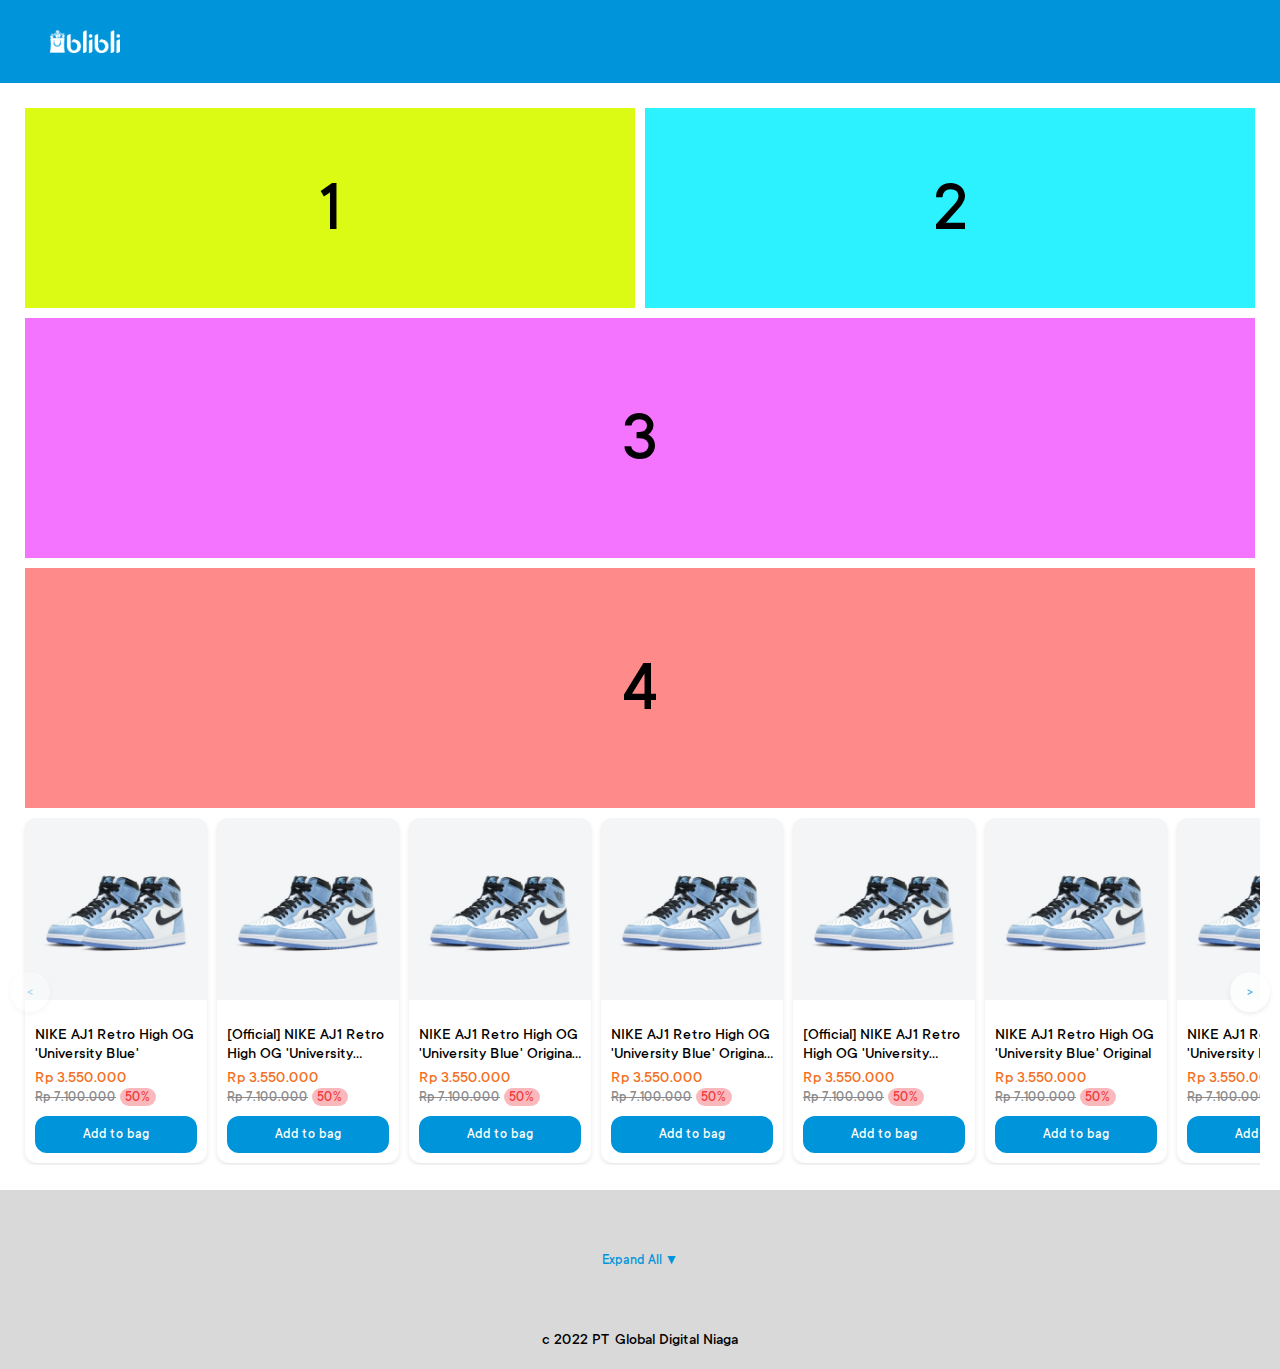
==== commit efedf138: "add product card page" ====
--- a/index.html
+++ b/index.html
@@ -2,7 +2,6 @@
 <html lang="en">
   <head>
     <meta charset="UTF-8" />
-    <!-- <meta name="viewport" content="width=device-width, initial-scale=1.0, user-scalable=no" /> -->
     <meta
       name="viewport"
       content="width=device-width, initial-scale=1.0, maximum-scale=1.0, user-scalable=no"
@@ -35,6 +34,7 @@
         </div>
         <div class="div5">
           <div class="div5-1">
+            <!-- Scroll to left button -->
             <button
               class="scroll-button left-button"
               disabled
@@ -42,6 +42,7 @@
             >
               &lt;
             </button>
+            <!-- Prroduct card section -->
             <div class="product-container">
               <article class="product-card">
                 <div class="product-image">
@@ -243,6 +244,7 @@
                 </div>
               </article>
             </div>
+            <!-- Scroll to right button -->
             <button
               class="scroll-button right-button"
               data-tooltip="Scroll Right"
@@ -253,6 +255,7 @@
         </div>
       </div>
 
+      <!-- Scroll to top button -->
       <button id="scrollToTopBtn" title="Go to top">
         <span class="arrow-up">&uarr;</span>
       </button>
@@ -276,6 +279,7 @@
           nunc tempus odio faucibus, sit amet ullamcorper metus eleifend.
         </p>
       </div>
+      <!-- Toggle to expand/collapse -->
       <button id="toggle-footer-button" onclick="toggleFooter()">
         Expand All ▼
       </button>
--- a/styles.css
+++ b/styles.css
@@ -301,6 +301,9 @@
 #footer-content {
   padding: 20px;
   text-align: justify;
+  max-height: 0; /* Add max-height property for the transition */
+  overflow: hidden; /* Hide content that exceeds the max-height */
+  transition: max-height 0.3s ease-in-out; /* Add the transition */
 }
 
 .footer-bottom {
@@ -315,10 +318,6 @@
   background-color: transparent;
   border: none;
   text-align: justify;
-}
-
-#footer-content.collapsed {
-  display: none;
 }
 
 /* Scroll to top button */
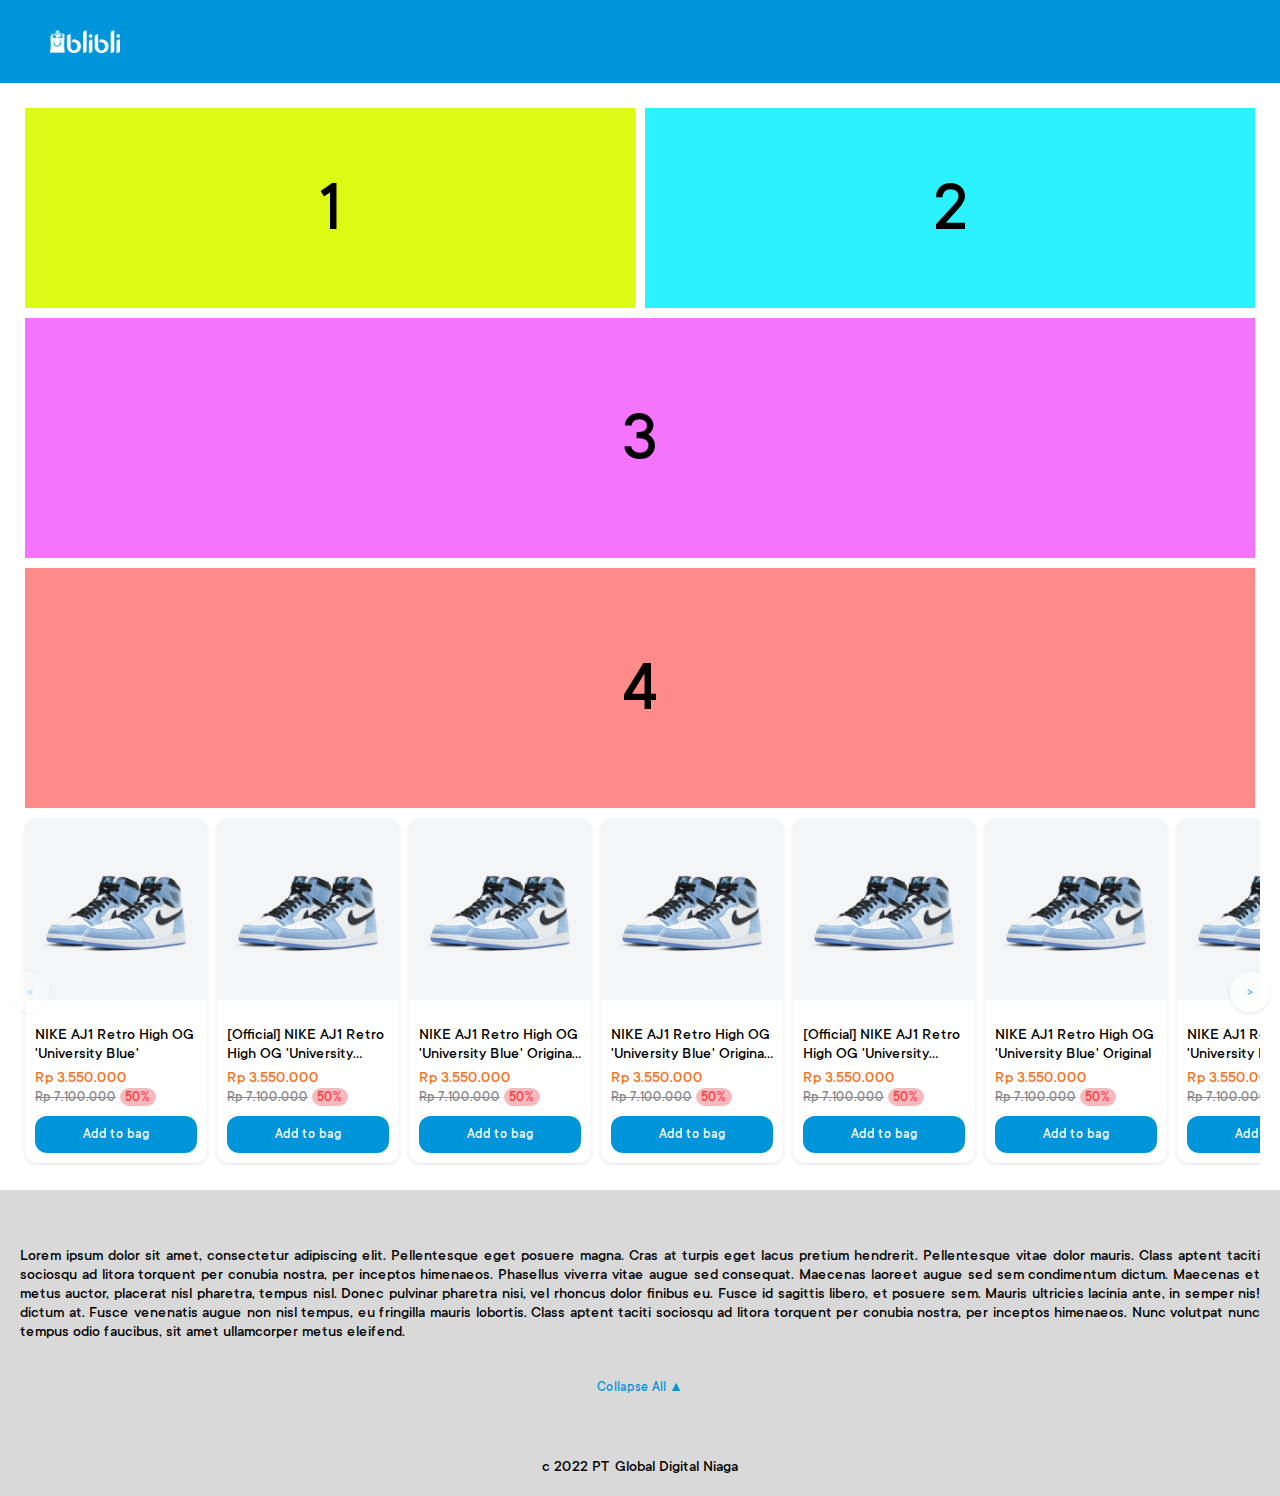
==== commit eb83abc7: "add styles (forgot push to main)" ====
--- a/index.html
+++ b/index.html
@@ -281,7 +281,7 @@
       </div>
       <!-- Toggle to expand/collapse -->
       <button id="toggle-footer-button" onclick="toggleFooter()">
-        Expand All ▼
+        Collapse All ▲
       </button>
       <section class="footer-bottom">c 2022 PT Global Digital Niaga</section>
     </footer>
--- a/styles.css
+++ b/styles.css
@@ -301,9 +301,8 @@
 #footer-content {
   padding: 20px;
   text-align: justify;
-  max-height: 0; /* Add max-height property for the transition */
   overflow: hidden; /* Hide content that exceeds the max-height */
-  transition: max-height 0.3s ease-in-out; /* Add the transition */
+  transition: max-height 0.3s ease-in-out; /* Add the transition*/
 }
 
 .footer-bottom {
